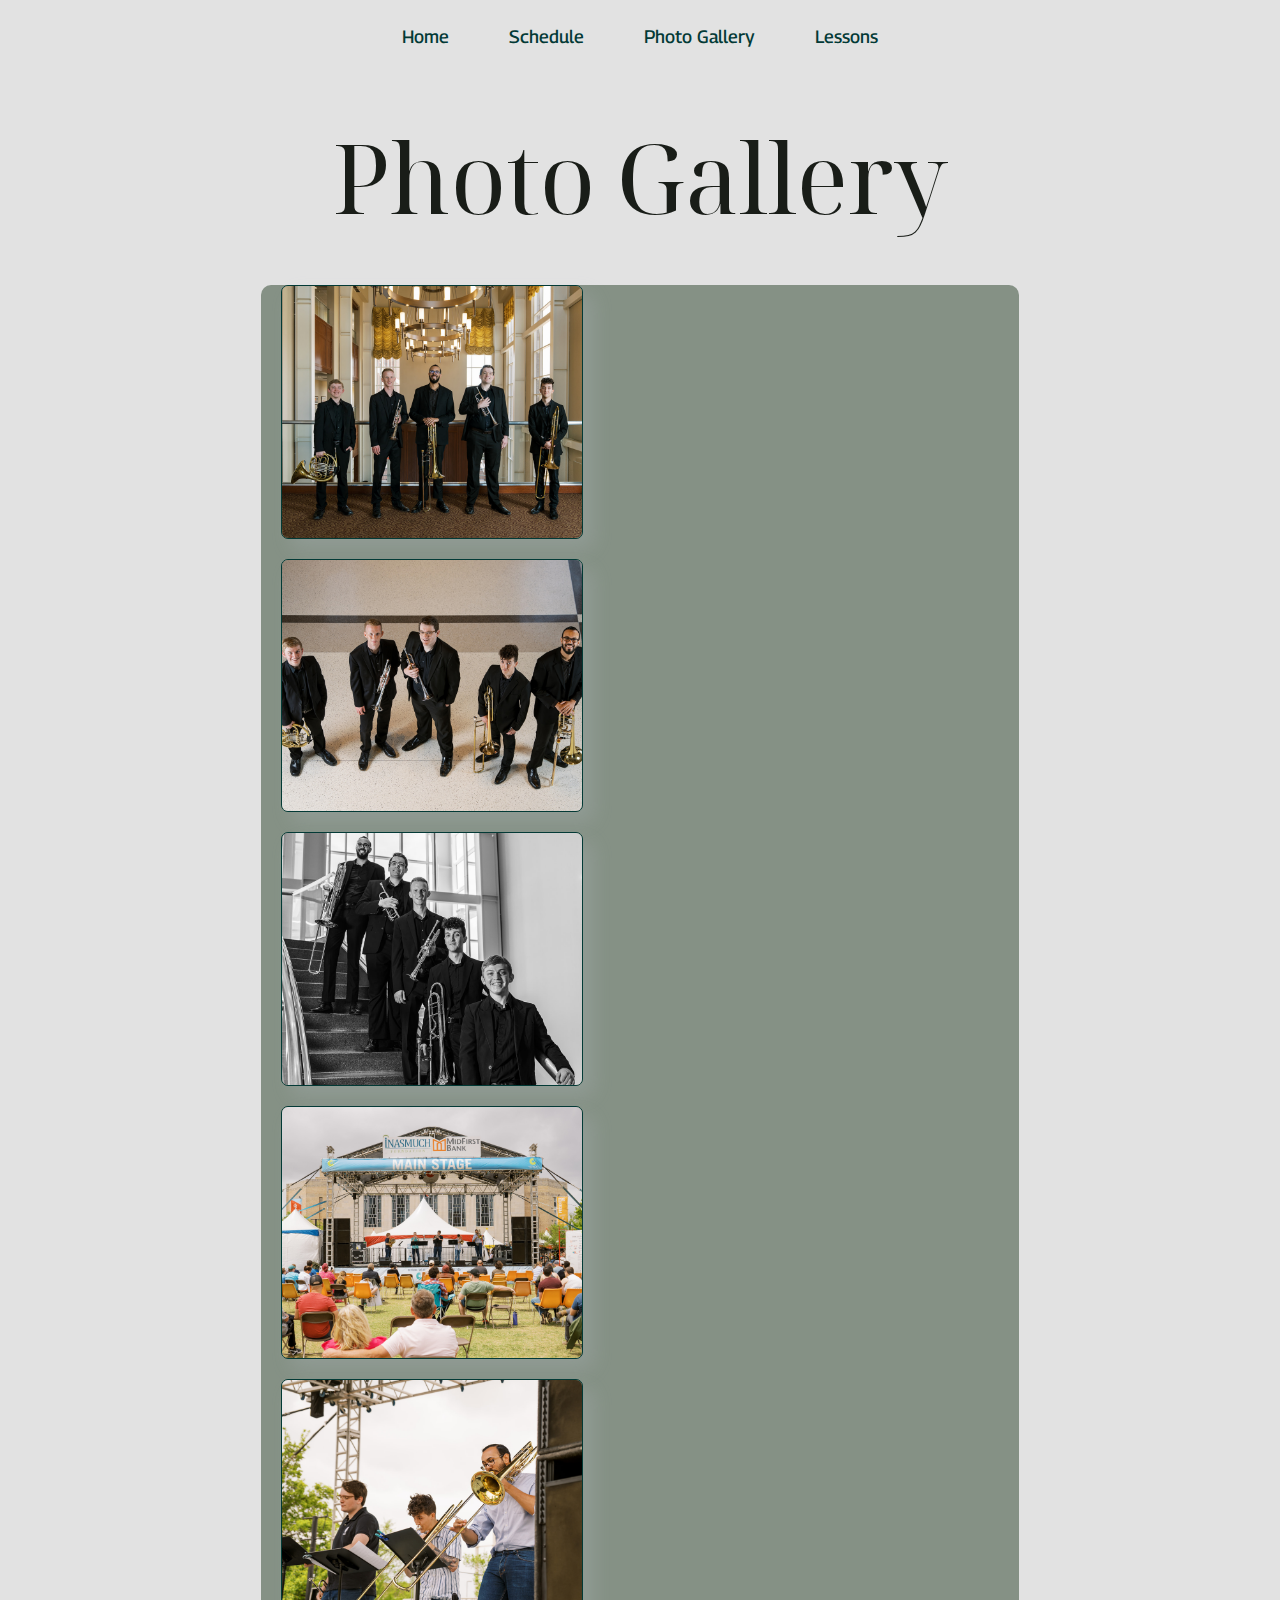
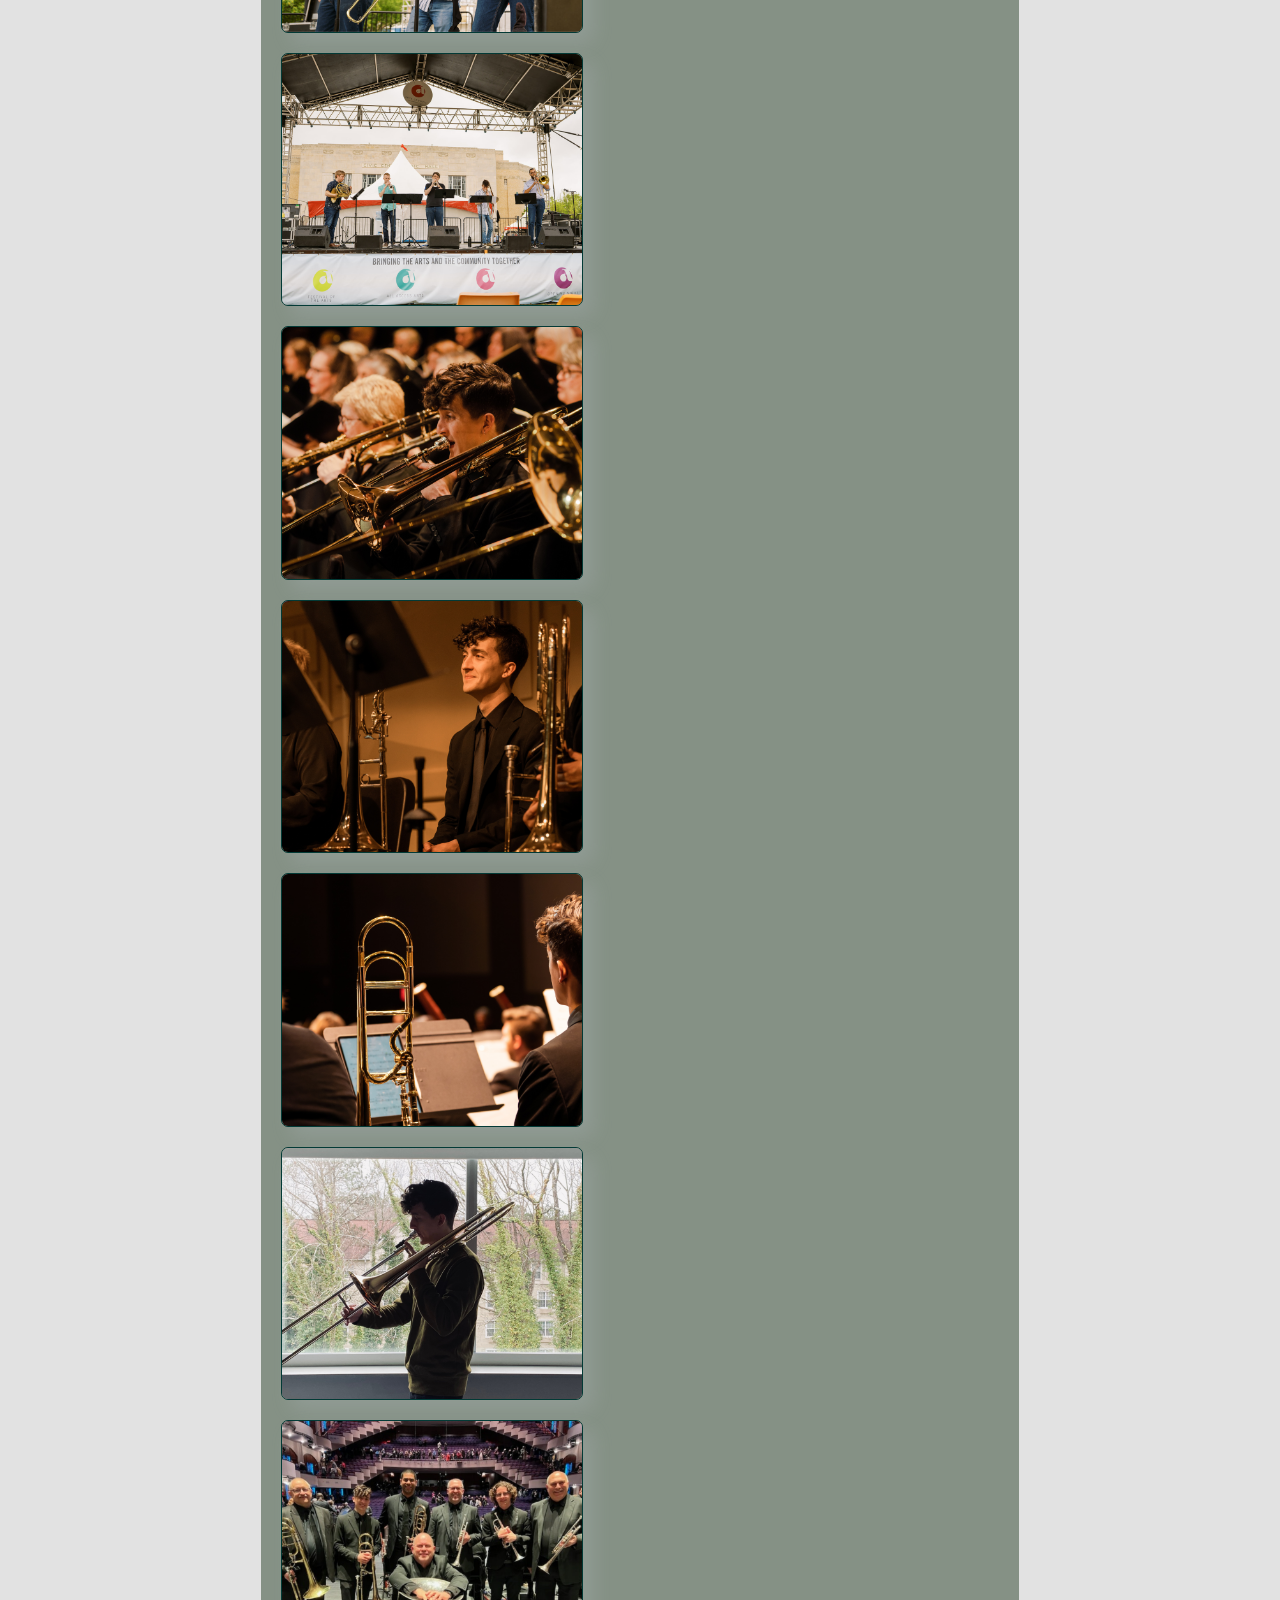
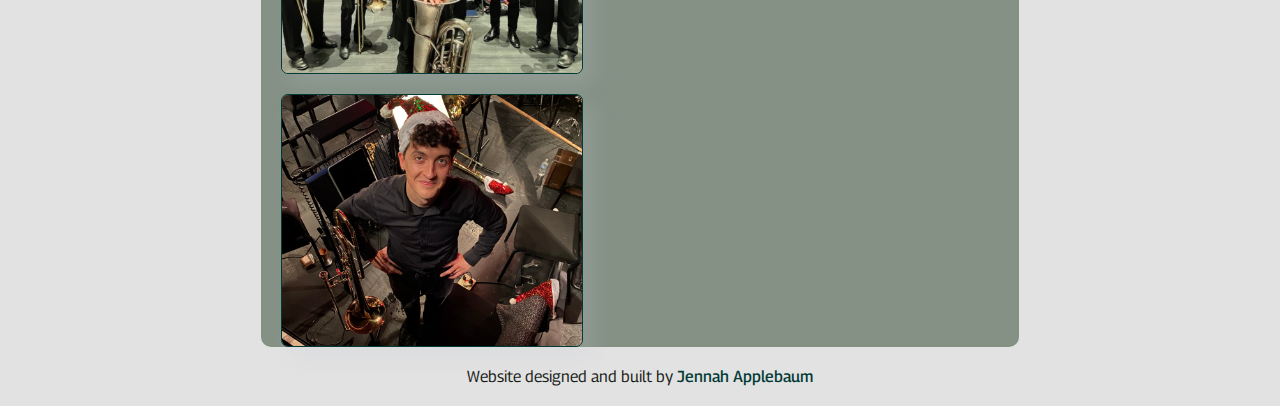
==== gallery.html @ dfe3ff3c "Updated photo grid bottom margin" ====
<!DOCTYPE html>
<html lang="en">
  <head>
    <meta charset="UTF-8" />
    <meta name="viewport" content="width=device-width, initial-scale=1.0" />
    <link
      href="https://cdn.jsdelivr.net/npm/bootstrap@5.3.2/dist/css/bootstrap.min.css"
      rel="stylesheet"
      integrity="sha384-T3c6CoIi6uLrA9TneNEoa7RxnatzjcDSCmG1MXxSR1GAsXEV/Dwwykc2MPK8M2HN"
      crossorigin="anonymous"
    />
    <link rel="preconnect" href="https://fonts.googleapis.com" />
    <link rel="preconnect" href="https://fonts.gstatic.com" crossorigin />
    <link
      href="https://fonts.googleapis.com/css2?family=Georama:ital,wght@0,100..900;1,100..900&family=Noto+Serif+Display:ital,wght@0,100..900;1,100..900&display=swap"
      rel="stylesheet"
    />
    <title>Photos | Andrew Carrillo</title>
    <link rel="stylesheet" href="src/styles.css" />
  </head>
  <body>
    <ul>
      <li><a href="/index.html">Home</a></li>
      <li>
        <a href="/schedule.html">Schedule</a>
      </li>
      <li><a href="/gallery.html">Photo Gallery</a></li>
      <li><a href="/lessons.html">Lessons</a></li>
    </ul>
    <h1>Photo Gallery</h1>
    <br />
    <div class="container text-center">
      <div class="row">
        <span class="col-md-4 mb-1">
          <img
            src="media/carrillo-trombone-ajstegall.png"
            alt="The Classen Brass Quintet - PC: AJ Stegall"
            width="100%"
          />
        </span>
        <span class="col-md-4 mb-1">
          <img
            src="media/carrillo-trombone-ajstegall-2.png"
            alt="The Classen Brass Quintet - PC: AJ Stegall"
            width="100%"
          />
        </span>
        <span class="col-md-4 mb-1">
          <img
            src="media/carrillo-trombone-ajstegall-3.png"
            alt="The Classen Brass Quintet - PC: AJ Stegall"
            width="100%"
          />
        </span>
      </div>

      <div class="row">
        <span class="col-md-4 mb-1">
          <img
            src="media/carrillo-trombone-ajstegall-4.png"
            alt="The Classen Brass Quintet - PC: AJ Stegall"
            width="100%"
          />
        </span>
        <span class="col-md-4 mb-1">
          <img
            src="media/carrillo-trombone-ajstegall-5.png"
            alt="The Classen Brass Quintet - PC: AJ Stegall"
            width="100%"
          />
        </span>
        <span class="col-md-4 mb-1">
          <img
            src="media/carrillo-trombone-ajstegall-6.png"
            alt="The Classen Brass Quintet - PC: AJ Stegall"
            width="100%"
          />
        </span>
      </div>

      <div class="row">
        <span class="col-md-4 mb-1">
          <img
            src="media/carrillo-trombone-lohunter-3.png"
            alt="Bozeman Symphony, PC: Lo Hunter"
            width="100%"
          />
        </span>
        <span class="col-md-4 mb-1">
          <img
            src="media/carrillo-trombone-lohunter-2.png"
            alt="Bozeman Symphony, PC: Lo Hunter"
            width="100%"
          />
        </span>
        <span class="col-md-4 mb-1">
          <img
            src="media/carrillo-trombone-lohunter.png"
            alt="Bozeman Symphony, PC: Lo Hunter"
            width="100%"
          />
        </span>
      </div>

      <div class="row">
        <span class="col-md-4 mb-1">
          <img
            src="media/carrillo-trombone.png"
            alt="Bozeman Symphony, PC: Lo Hunter"
            width="100%"
          />
        </span>
        <span class="col-md-4 mb-1">
          <img
            src="media/carrillo-trombone-2.png"
            alt="Bozeman Symphony, PC: Lo Hunter"
            width="100%"
          />
        </span>
        <span class="col-md-4 mb-1">
          <img
            src="media/carrillo-trombone-3.png"
            alt="Bozeman Symphony, PC: Lo Hunter"
            width="100%"
          />
        </span>
      </div>
    </div>
    <footer>
      Website designed and built by
      <a href="https://www.jennahcodes.com" target="_blank">Jennah Applebaum</a>
    </footer>
  </body>
</html>
---- src/styles.css ----
:root {
  --accent-color: #033a36;
  --background-color: #e2e2e2;
  --dark-color: #191d18;
  --light-color: #859185;
}
body {
  background-color: var(--background-color);
}
ul {
  list-style: none;
  padding: 10px 20px 0px 20px;
  text-align: center;
  display: flex;
  justify-content: center;
}
li {
  color: var(--dark-color);
  display: inline-block;
  font-family: "Georama", sans-serif;
  font-size: large;
  margin: 0px 30px;
}
h1,
h2 {
  color: var(--dark-color);
  font-family: "Noto Serif Display", serif;
  font-size: 96px;
  font-weight: 400;
  margin-bottom: 5px;
  text-align: center;
}
h2 {
  font-size: 48px;
  margin-top: 0px;
  margin-bottom: 20px;
}
h3 {
  color: var(--dark-color);
  font-family: "Noto Serif Display", serif;
  margin-bottom: 0px;
  padding: 3px;
  text-align: center;
  font-size: 14px;
}
p {
  color: var(--dark-color);
  display: block;
  font-family: "Georama", sans-serif;
  line-height: 1.5;
  margin: 0 auto;
  max-width: 85%;
  text-align: center;
}
hr {
  color: var(--background-color);
}
img {
  border: 1.8px solid var(--accent-color);
  border-radius: 7px;
  box-shadow: 10px 10px 20px rgba(193, 199, 215, 0.2);
  display: block;
  margin: 20px 20px;
  max-width: 300px;
}
img:hover {
  transform: scale(1.12, 1.12);
}
a {
  color: var(--accent-color);
  font-weight: 500;
  text-decoration: none;
}
a:hover {
  text-decoration: underline;
}

footer {
  color: var(--dark-color);
  font-family: "Georama", sans-serif;
  margin: 20px;
  text-align: center;
}
button {
  background-color: var(--background-color);
  border: 1px solid var(--accent-color);
  border-radius: 3px;
  box-shadow: 1px 1px 1px var(--dark-color);
  color: var(--accent-color);
  display: block;
  margin: auto;
  padding: 15px;
  text-decoration: none;
  transition: 150ms ease-in-out;
}
.contact-button:hover,
button:hover {
  background-color: var(--accent-color);
  color: var(--background-color);
  cursor: pointer;
  text-decoration: none;
}

.container {
  background-color: var(--light-color);
  border-radius: 10px;
  max-width: 60%;
  margin: 0 auto;
}
.main-image {
  border: 4px double var(--accent-color);
  border-radius: 20px;
  display: block;
  margin: 0 auto;
  max-width: 40%;
  padding: none;
}
.main-image:hover,
.logos:hover {
  transform: none;
}
.logos {
  width: 225px;
  margin: 0 auto;
}
.concerts {
  display: flex;
  justify-content: center;
}
.concerts p {
  font-size: small;
}
.photo-gallery {
  background-color: var(--light-color);
  border-radius: 10px;
  max-width: fit-content;
  margin: 0 auto;
}
.column-one,
.column-two,
.column-three,
.column-four {
  display: flex;
  justify-content: center;
}
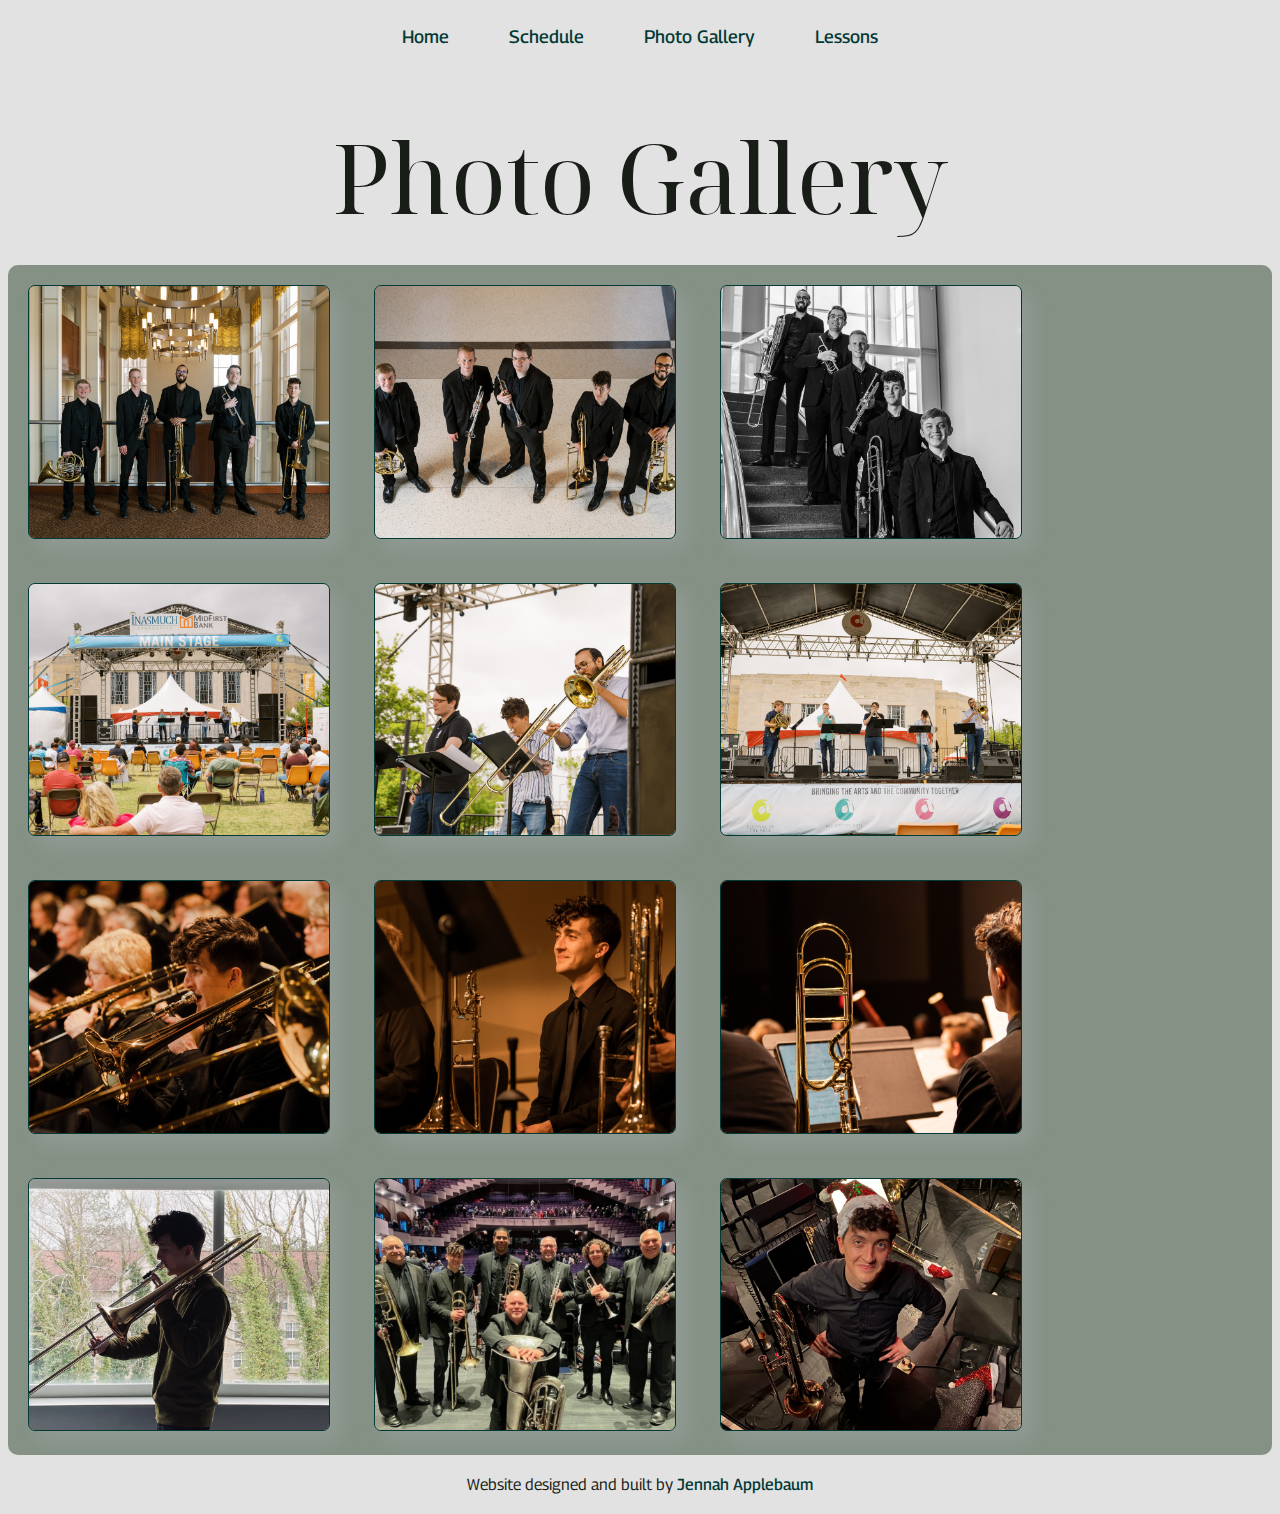
==== commit dfed7616: "Edit to bootstrap grid classes on gallery.html" ====
--- a/gallery.html
+++ b/gallery.html
@@ -30,100 +30,102 @@
     <h1>Photo Gallery</h1>
     <br />
     <div class="container text-center">
-      <div class="row">
-        <span class="col-md-4 mb-1">
-          <img
-            src="media/carrillo-trombone-ajstegall.png"
-            alt="The Classen Brass Quintet - PC: AJ Stegall"
-            width="100%"
-          />
-        </span>
-        <span class="col-md-4 mb-1">
-          <img
-            src="media/carrillo-trombone-ajstegall-2.png"
-            alt="The Classen Brass Quintet - PC: AJ Stegall"
-            width="100%"
-          />
-        </span>
-        <span class="col-md-4 mb-1">
-          <img
-            src="media/carrillo-trombone-ajstegall-3.png"
-            alt="The Classen Brass Quintet - PC: AJ Stegall"
-            width="100%"
-          />
-        </span>
-      </div>
+      <div class="wrapper">
+        <div class="row">
+          <span class="col-md-4">
+            <img
+              src="media/carrillo-trombone-ajstegall.png"
+              alt="The Classen Brass Quintet - PC: AJ Stegall"
+              width="100%"
+            />
+          </span>
+          <span class="col-md-4">
+            <img
+              src="media/carrillo-trombone-ajstegall-2.png"
+              alt="The Classen Brass Quintet - PC: AJ Stegall"
+              width="100%"
+            />
+          </span>
+          <span class="col-md-4">
+            <img
+              src="media/carrillo-trombone-ajstegall-3.png"
+              alt="The Classen Brass Quintet - PC: AJ Stegall"
+              width="100%"
+            />
+          </span>
+        </div>
 
-      <div class="row">
-        <span class="col-md-4 mb-1">
-          <img
-            src="media/carrillo-trombone-ajstegall-4.png"
-            alt="The Classen Brass Quintet - PC: AJ Stegall"
-            width="100%"
-          />
-        </span>
-        <span class="col-md-4 mb-1">
-          <img
-            src="media/carrillo-trombone-ajstegall-5.png"
-            alt="The Classen Brass Quintet - PC: AJ Stegall"
-            width="100%"
-          />
-        </span>
-        <span class="col-md-4 mb-1">
-          <img
-            src="media/carrillo-trombone-ajstegall-6.png"
-            alt="The Classen Brass Quintet - PC: AJ Stegall"
-            width="100%"
-          />
-        </span>
-      </div>
+        <div class="row">
+          <span class="col-md-4">
+            <img
+              src="media/carrillo-trombone-ajstegall-4.png"
+              alt="The Classen Brass Quintet - PC: AJ Stegall"
+              width="100%"
+            />
+          </span>
+          <span class="col-md-4">
+            <img
+              src="media/carrillo-trombone-ajstegall-5.png"
+              alt="The Classen Brass Quintet - PC: AJ Stegall"
+              width="100%"
+            />
+          </span>
+          <span class="col-md-4">
+            <img
+              src="media/carrillo-trombone-ajstegall-6.png"
+              alt="The Classen Brass Quintet - PC: AJ Stegall"
+              width="100%"
+            />
+          </span>
+        </div>
 
-      <div class="row">
-        <span class="col-md-4 mb-1">
-          <img
-            src="media/carrillo-trombone-lohunter-3.png"
-            alt="Bozeman Symphony, PC: Lo Hunter"
-            width="100%"
-          />
-        </span>
-        <span class="col-md-4 mb-1">
-          <img
-            src="media/carrillo-trombone-lohunter-2.png"
-            alt="Bozeman Symphony, PC: Lo Hunter"
-            width="100%"
-          />
-        </span>
-        <span class="col-md-4 mb-1">
-          <img
-            src="media/carrillo-trombone-lohunter.png"
-            alt="Bozeman Symphony, PC: Lo Hunter"
-            width="100%"
-          />
-        </span>
-      </div>
+        <div class="row">
+          <span class="col-md-4">
+            <img
+              src="media/carrillo-trombone-lohunter-3.png"
+              alt="Bozeman Symphony, PC: Lo Hunter"
+              width="100%"
+            />
+          </span>
+          <span class="col-md-4">
+            <img
+              src="media/carrillo-trombone-lohunter-2.png"
+              alt="Bozeman Symphony, PC: Lo Hunter"
+              width="100%"
+            />
+          </span>
+          <span class="col-md-4">
+            <img
+              src="media/carrillo-trombone-lohunter.png"
+              alt="Bozeman Symphony, PC: Lo Hunter"
+              width="100%"
+            />
+          </span>
+        </div>
 
-      <div class="row">
-        <span class="col-md-4 mb-1">
-          <img
-            src="media/carrillo-trombone.png"
-            alt="Bozeman Symphony, PC: Lo Hunter"
-            width="100%"
-          />
-        </span>
-        <span class="col-md-4 mb-1">
-          <img
-            src="media/carrillo-trombone-2.png"
-            alt="Bozeman Symphony, PC: Lo Hunter"
-            width="100%"
-          />
-        </span>
-        <span class="col-md-4 mb-1">
-          <img
-            src="media/carrillo-trombone-3.png"
-            alt="Bozeman Symphony, PC: Lo Hunter"
-            width="100%"
-          />
-        </span>
+        <div class="row">
+          <span class="col-md-4">
+            <img
+              src="media/carrillo-trombone.png"
+              alt="Bozeman Symphony, PC: Lo Hunter"
+              width="100%"
+            />
+          </span>
+          <span class="col-md-4">
+            <img
+              src="media/carrillo-trombone-2.png"
+              alt="Bozeman Symphony, PC: Lo Hunter"
+              width="100%"
+            />
+          </span>
+          <span class="col-md-4">
+            <img
+              src="media/carrillo-trombone-3.png"
+              alt="Bozeman Symphony, PC: Lo Hunter"
+              width="100%"
+            />
+          </span>
+        </div>
       </div>
     </div>
     <footer>
--- a/src/styles.css
+++ b/src/styles.css
@@ -59,7 +59,6 @@
   border: 1.8px solid var(--accent-color);
   border-radius: 7px;
   box-shadow: 10px 10px 20px rgba(193, 199, 215, 0.2);
-  display: block;
   margin: 20px 20px;
   max-width: 300px;
 }
@@ -101,11 +100,10 @@
   text-decoration: none;
 }
 
-.container {
+.wrapper {
   background-color: var(--light-color);
   border-radius: 10px;
-  max-width: 60%;
-  margin: 0 auto;
+  max-width: 100%;
 }
 .main-image {
   border: 4px double var(--accent-color);
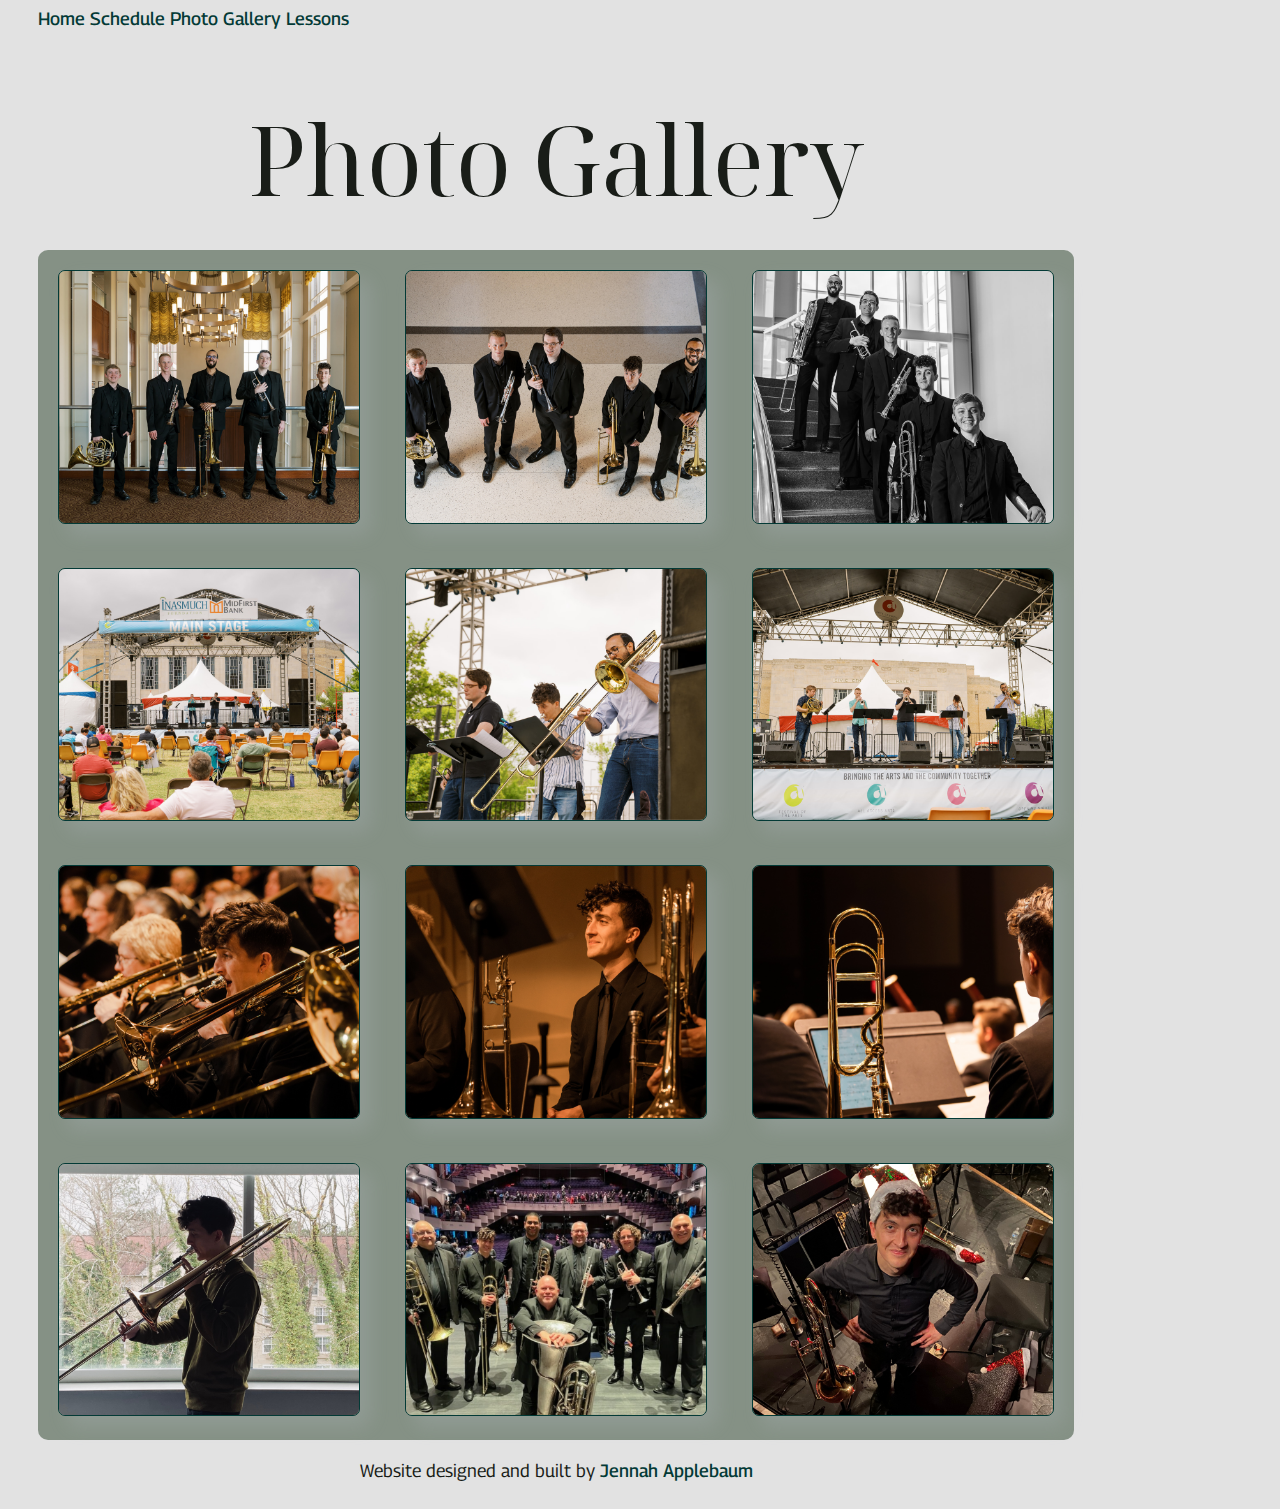
==== commit caa388e2: "Changed navigation to bootstrap flex on all pages" ====
--- a/gallery.html
+++ b/gallery.html
@@ -18,15 +18,23 @@
     <title>Photos | Andrew Carrillo</title>
     <link rel="stylesheet" href="src/styles.css" />
   </head>
+  <div class="container text-center">
+      <div class="header">
+        <div class="d-flex justify-content-evenly mt-4 mb-4">
+          <span>
+         <a href="/index.html">Home</a>
+          </span>
+          <span>
+        <a href="/schedule.html">Schedule</a>
+          </span>
+          <span>
+          <a href="/gallery.html">Photo Gallery</a>
+          </span>
+          <span>
+          <a href="/lessons.html">Lessons</a>
+          </span>
+        </div>
   <body>
-    <ul>
-      <li><a href="/index.html">Home</a></li>
-      <li>
-        <a href="/schedule.html">Schedule</a>
-      </li>
-      <li><a href="/gallery.html">Photo Gallery</a></li>
-      <li><a href="/lessons.html">Lessons</a></li>
-    </ul>
     <h1>Photo Gallery</h1>
     <br />
     <div class="container text-center">
--- a/src/styles.css
+++ b/src/styles.css
@@ -7,14 +7,7 @@
 body {
   background-color: var(--background-color);
 }
-ul {
-  list-style: none;
-  padding: 10px 20px 0px 20px;
-  text-align: center;
-  display: flex;
-  justify-content: center;
-}
-li {
+.header {
   color: var(--dark-color);
   display: inline-block;
   font-family: "Georama", sans-serif;
@@ -121,23 +114,7 @@
   width: 225px;
   margin: 0 auto;
 }
-.concerts {
-  display: flex;
-  justify-content: center;
-}
+
 .concerts p {
   font-size: small;
 }
-.photo-gallery {
-  background-color: var(--light-color);
-  border-radius: 10px;
-  max-width: fit-content;
-  margin: 0 auto;
-}
-.column-one,
-.column-two,
-.column-three,
-.column-four {
-  display: flex;
-  justify-content: center;
-}
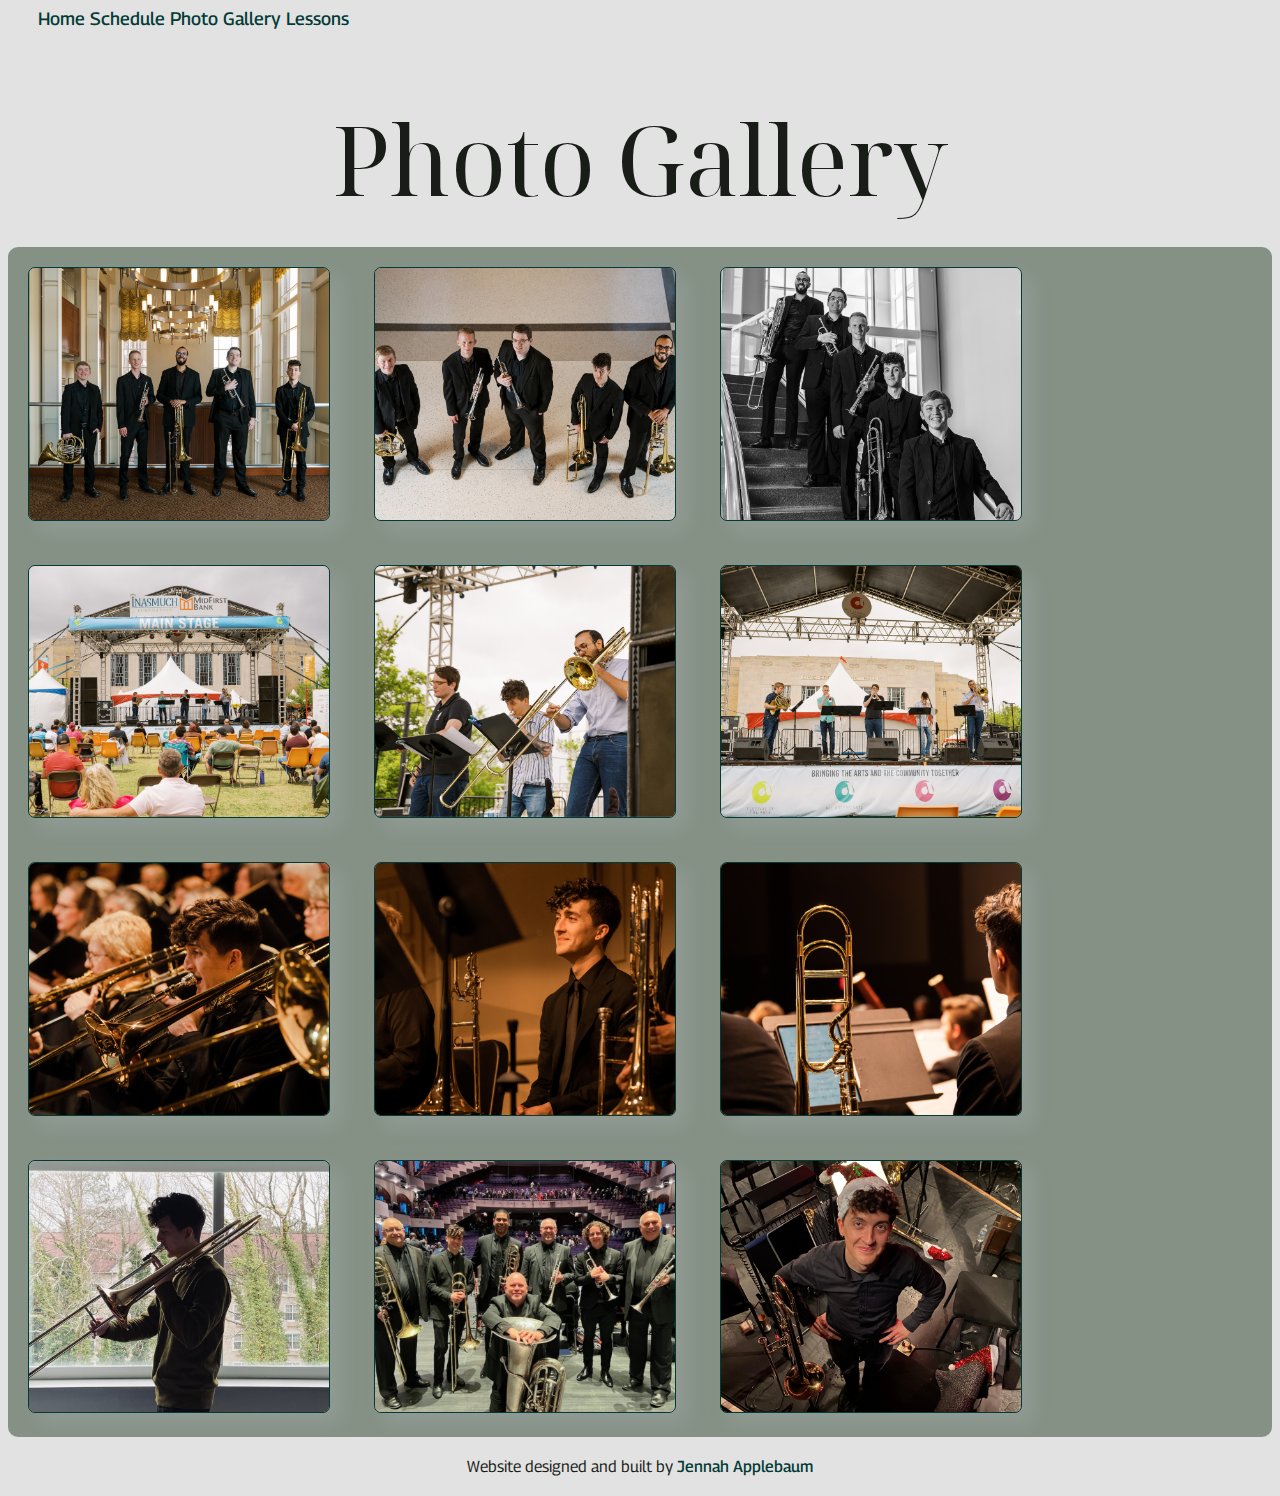
==== commit 44dbf14d: "removed div.header in navigation" ====
--- a/gallery.html
+++ b/gallery.html
@@ -19,21 +19,21 @@
     <link rel="stylesheet" href="src/styles.css" />
   </head>
   <div class="container text-center">
-      <div class="header">
-        <div class="d-flex justify-content-evenly mt-4 mb-4">
-          <span>
-         <a href="/index.html">Home</a>
-          </span>
-          <span>
+    <div class="d-flex justify-content-evenly mt-4 mb-4 header">
+      <span>
+        <a href="/index.html">Home</a>
+      </span>
+      <span>
         <a href="/schedule.html">Schedule</a>
-          </span>
-          <span>
-          <a href="/gallery.html">Photo Gallery</a>
-          </span>
-          <span>
-          <a href="/lessons.html">Lessons</a>
-          </span>
-        </div>
+      </span>
+      <span>
+        <a href="/gallery.html">Photo Gallery</a>
+      </span>
+      <span>
+        <a href="/lessons.html">Lessons</a>
+      </span>
+    </div>
+  </div>
   <body>
     <h1>Photo Gallery</h1>
     <br />
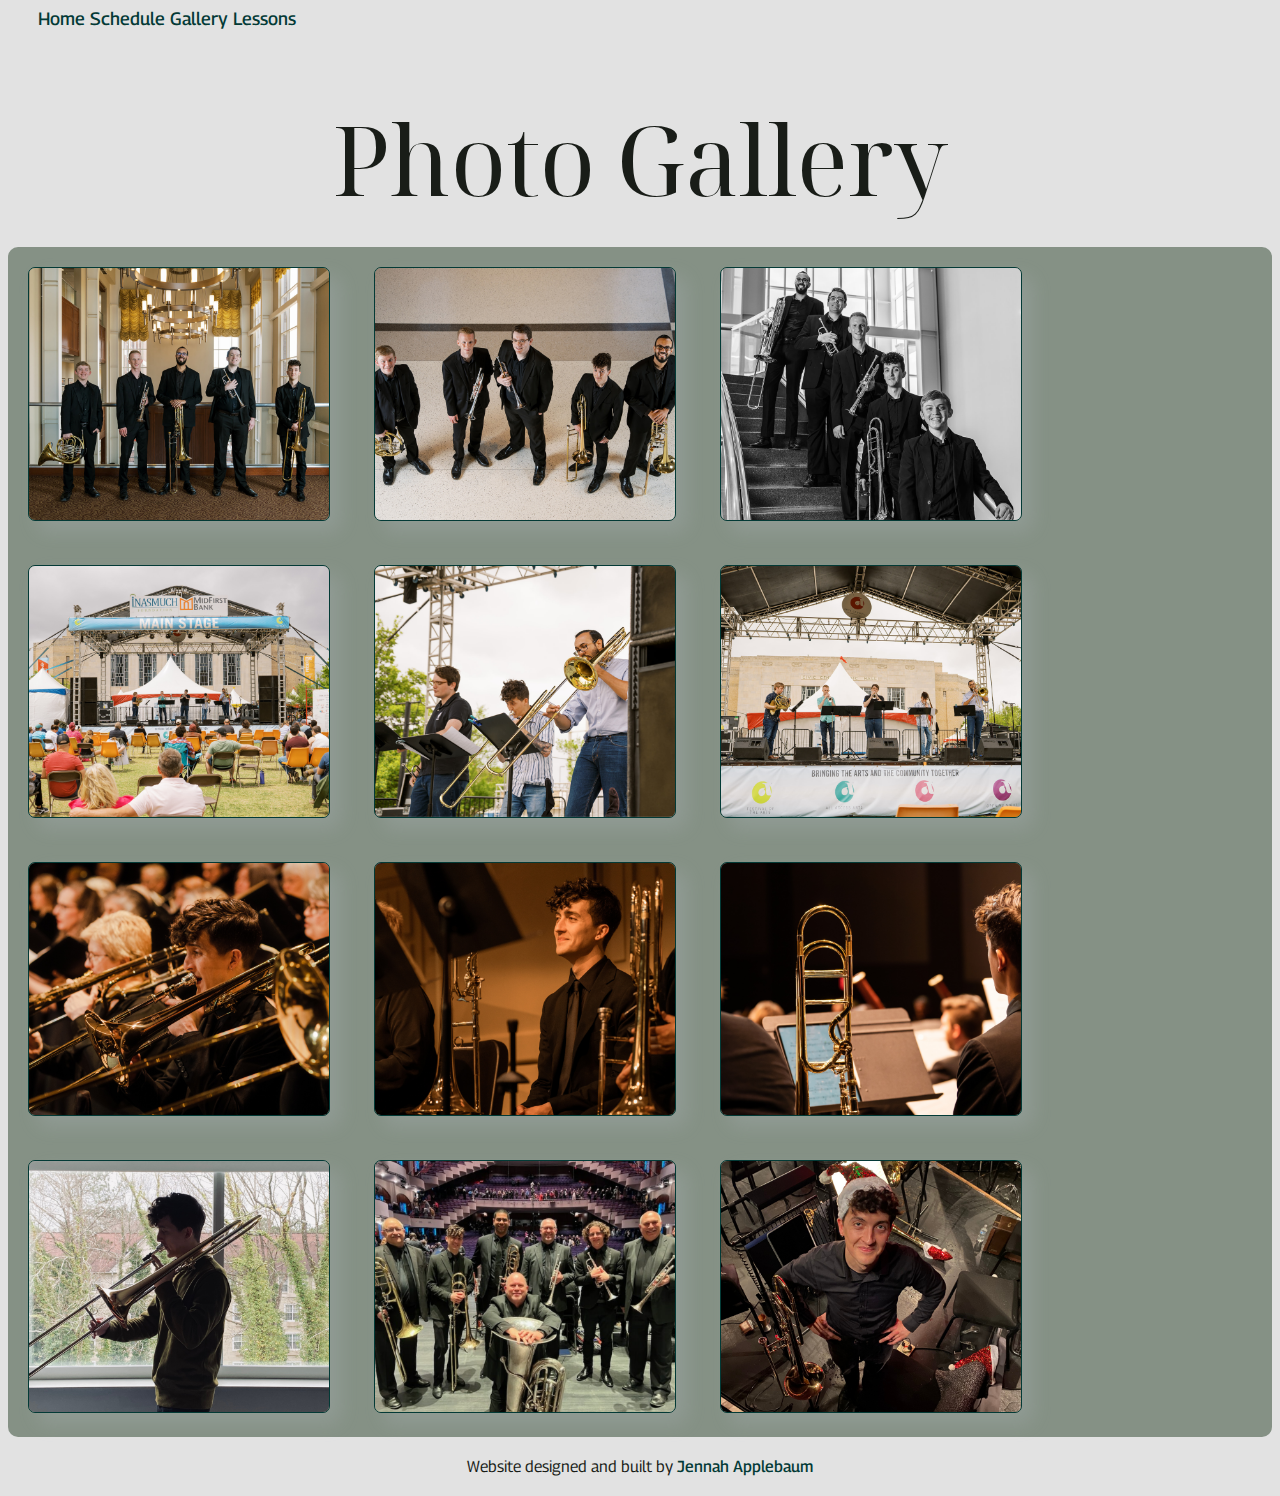
==== commit d3ae76b4: "Renamed Photo Gallery, Gallery" ====
--- a/gallery.html
+++ b/gallery.html
@@ -27,7 +27,7 @@
         <a href="/schedule.html">Schedule</a>
       </span>
       <span>
-        <a href="/gallery.html">Photo Gallery</a>
+        <a href="/gallery.html">Gallery</a>
       </span>
       <span>
         <a href="/lessons.html">Lessons</a>
--- a/src/styles.css
+++ b/src/styles.css
@@ -112,9 +112,9 @@
 }
 .logos {
   width: 225px;
-  margin: 0 auto;
 }
 
 .concerts p {
   font-size: small;
+  margin-bottom: 8px;
 }
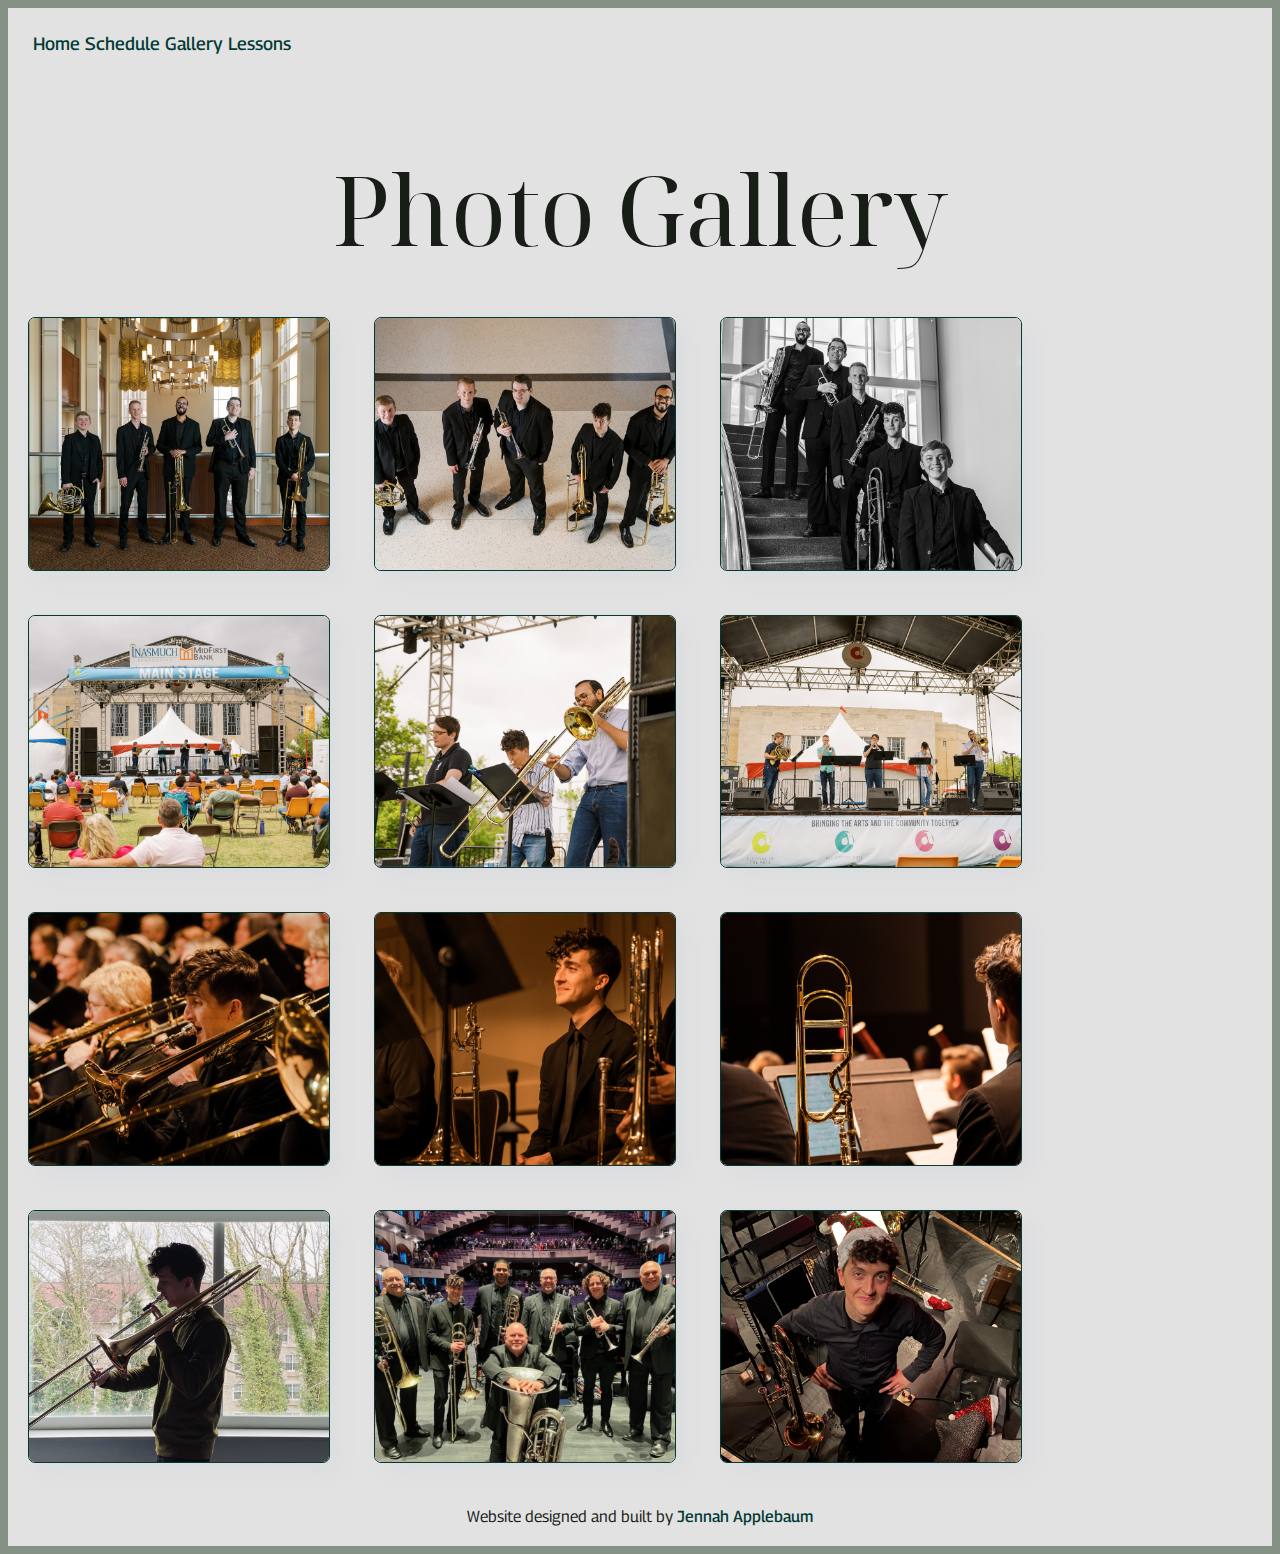
==== commit 69b79fb5: "Improved mobile responsiveness of schedule, gallery, and lessons pages" ====
--- a/gallery.html
+++ b/gallery.html
@@ -3,6 +3,10 @@
   <head>
     <meta charset="UTF-8" />
     <meta name="viewport" content="width=device-width, initial-scale=1.0" />
+    <meta
+      name="description"
+      content="Photo gallery of Andrew Carrillo, Principal Trombonist in the Tulsa Symphony Orchestra"
+    />
     <link
       href="https://cdn.jsdelivr.net/npm/bootstrap@5.3.2/dist/css/bootstrap.min.css"
       rel="stylesheet"
@@ -18,46 +22,44 @@
     <title>Photos | Andrew Carrillo</title>
     <link rel="stylesheet" href="src/styles.css" />
   </head>
-  <div class="container text-center">
-    <div class="d-flex justify-content-evenly mt-4 mb-4 header">
-      <span>
-        <a href="/index.html">Home</a>
-      </span>
-      <span>
-        <a href="/schedule.html">Schedule</a>
-      </span>
-      <span>
-        <a href="/gallery.html">Gallery</a>
-      </span>
-      <span>
-        <a href="/lessons.html">Lessons</a>
-      </span>
-    </div>
-  </div>
   <body>
-    <h1>Photo Gallery</h1>
-    <br />
     <div class="container text-center">
       <div class="wrapper">
+        <div class="d-flex justify-content-evenly mb-4 header">
+          <span>
+            <a href="/index.html">Home</a>
+          </span>
+          <span>
+            <a href="/schedule.html">Schedule</a>
+          </span>
+          <span>
+            <a href="/gallery.html">Gallery</a>
+          </span>
+          <span>
+            <a href="/lessons.html">Lessons</a>
+          </span>
+        </div>
+        <h1>Photo Gallery</h1>
+        <br />
         <div class="row">
           <span class="col-md-4">
             <img
               src="media/carrillo-trombone-ajstegall.png"
-              alt="The Classen Brass Quintet - PC: AJ Stegall"
+              alt="The Classen Brass Quintet at Wanda Bass School of Music - PC: AJ Stegall"
               width="100%"
             />
           </span>
           <span class="col-md-4">
             <img
               src="media/carrillo-trombone-ajstegall-2.png"
-              alt="The Classen Brass Quintet - PC: AJ Stegall"
+              alt="The Classen Brass Quintet at Wanda Bass School of Music - PC: AJ Stegall"
               width="100%"
             />
           </span>
           <span class="col-md-4">
             <img
               src="media/carrillo-trombone-ajstegall-3.png"
-              alt="The Classen Brass Quintet - PC: AJ Stegall"
+              alt="The Classen Brass Quintet at Oklahoma City University - PC: AJ Stegall"
               width="100%"
             />
           </span>
@@ -67,21 +69,21 @@
           <span class="col-md-4">
             <img
               src="media/carrillo-trombone-ajstegall-4.png"
-              alt="The Classen Brass Quintet - PC: AJ Stegall"
+              alt="The Classen Brass Quintet at Festival of the Arts - PC: AJ Stegall"
               width="100%"
             />
           </span>
           <span class="col-md-4">
             <img
               src="media/carrillo-trombone-ajstegall-5.png"
-              alt="The Classen Brass Quintet - PC: AJ Stegall"
+              alt="The Classen Brass Quintet at Festival of the Arts - PC: AJ Stegall"
               width="100%"
             />
           </span>
           <span class="col-md-4">
             <img
               src="media/carrillo-trombone-ajstegall-6.png"
-              alt="The Classen Brass Quintet - PC: AJ Stegall"
+              alt="The Classen Brass Quintet at Festival of the Arts - PC: AJ Stegall"
               width="100%"
             />
           </span>
@@ -115,30 +117,32 @@
           <span class="col-md-4">
             <img
               src="media/carrillo-trombone.png"
-              alt="Bozeman Symphony, PC: Lo Hunter"
+              alt="Andrew Carrillo - Casual"
               width="100%"
             />
           </span>
           <span class="col-md-4">
             <img
               src="media/carrillo-trombone-2.png"
-              alt="Bozeman Symphony, PC: Lo Hunter"
+              alt="South Dakota Symphony Orchestra Brass"
               width="100%"
             />
           </span>
           <span class="col-md-4">
             <img
               src="media/carrillo-trombone-3.png"
-              alt="Bozeman Symphony, PC: Lo Hunter"
+              alt="Andrew Carrillo - Tulsa Ballet's The Nutcracker"
               width="100%"
             />
           </span>
         </div>
+        <footer>
+          Website designed and built by
+          <a href="https://www.jennahcodes.com" target="_blank"
+            >Jennah Applebaum</a
+          >
+        </footer>
       </div>
     </div>
-    <footer>
-      Website designed and built by
-      <a href="https://www.jennahcodes.com" target="_blank">Jennah Applebaum</a>
-    </footer>
   </body>
 </html>
--- a/src/styles.css
+++ b/src/styles.css
@@ -5,14 +5,24 @@
   --light-color: #859185;
 }
 body {
-  background-color: var(--background-color);
+  background-color: var(--light-color);
 }
 .header {
+  background-color: var(--background-color);
   color: var(--dark-color);
   display: inline-block;
   font-family: "Georama", sans-serif;
   font-size: large;
-  margin: 0px 30px;
+  padding: 25px;
+  margin: 0;
+}
+.hero {
+  background-image: linear-gradient(rgba(0, 0, 0, 0.4), rgba(0, 0, 0, 0.6)),
+    url(/media/hero-image.jpg);
+  background-repeat: no-repeat;
+  background-size: cover;
+  margin: 0;
+  padding: 0;
 }
 h1,
 h2 {
@@ -22,6 +32,10 @@
   font-weight: 400;
   margin-bottom: 5px;
   text-align: center;
+}
+.hero h1,
+.hero h2 {
+  color: var(--background-color);
 }
 h2 {
   font-size: 48px;
@@ -70,51 +84,84 @@
 footer {
   color: var(--dark-color);
   font-family: "Georama", sans-serif;
-  margin: 20px;
+  padding: 20px;
   text-align: center;
 }
-button {
-  background-color: var(--background-color);
-  border: 1px solid var(--accent-color);
+.hero a,
+.lessons-button {
   border-radius: 3px;
   box-shadow: 1px 1px 1px var(--dark-color);
   color: var(--accent-color);
-  display: block;
-  margin: auto;
-  padding: 15px;
+  padding: 15px 10px;
+  width: 125px;
   text-decoration: none;
   transition: 150ms ease-in-out;
 }
-.contact-button:hover,
-button:hover {
+.hero a {
+  background-color: var(--background-color);
+  border: 1px solid var(--accent-color);
+  display: block;
+  margin: auto;
+}
+.lessons-button {
   background-color: var(--accent-color);
   color: var(--background-color);
+  display: block;
+  text-align: center;
+}
+.lessons-button:hover,
+.hero a:hover {
   cursor: pointer;
   text-decoration: none;
+  transform: scale(1.12, 1.12);
 }
 
 .wrapper {
-  background-color: var(--light-color);
-  border-radius: 10px;
-  max-width: 100%;
+  background-color: var(--background-color);
 }
 .main-image {
-  border: 4px double var(--accent-color);
-  border-radius: 20px;
-  display: block;
-  margin: 0 auto;
-  max-width: 40%;
+  max-width: 525px;
+  margin-bottom: 0px;
   padding: none;
 }
 .main-image:hover,
 .logos:hover {
   transform: none;
 }
+.about-paragraph {
+  text-align: left;
+
+  padding: 125px 0;
+}
 .logos {
-  width: 225px;
+  max-width: 225px;
+  border: none;
+  box-shadow: none;
+  margin-bottom: 50px;
 }
 
 .concerts p {
   font-size: small;
-  margin-bottom: 8px;
+  margin-bottom: 10px;
 }
+@media (max-width: 768px) {
+  h1 {
+    font-size: 48px;
+  }
+  h2 {
+    font-size: 24px;
+  }
+  .about-paragraph {
+    text-align: center;
+    padding: 25px 5px;
+  }
+  .main-image {
+    max-width: 80%;
+  }
+  img:hover {
+    transform: none;
+  }
+  .lessons-button {
+    margin: 0 auto;
+  }
+}
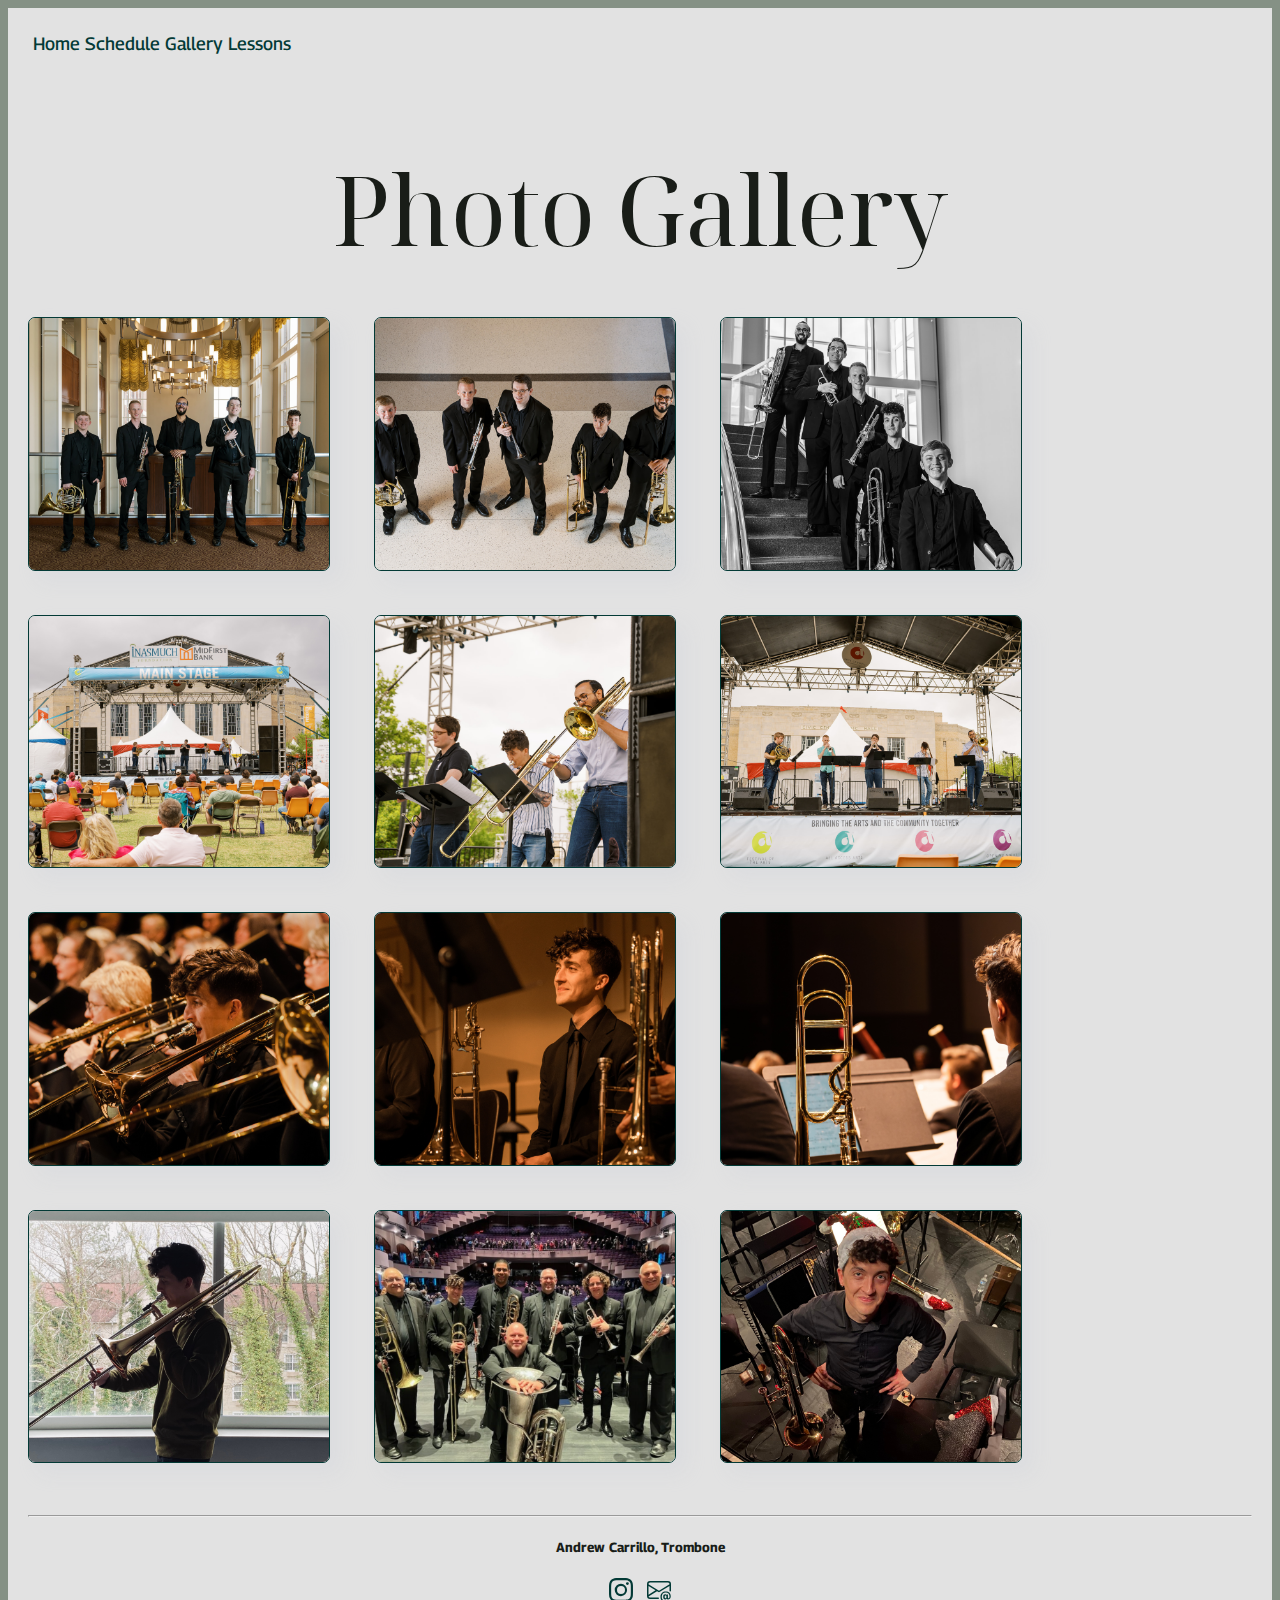
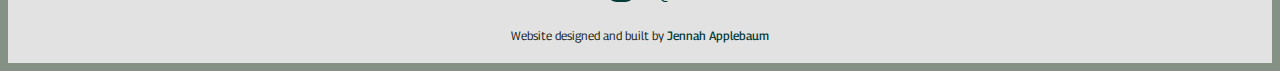
==== commit d3721911: "Installed Bootstrap icons and updated footer content" ====
--- a/gallery.html
+++ b/gallery.html
@@ -18,6 +18,10 @@
     <link
       href="https://fonts.googleapis.com/css2?family=Georama:ital,wght@0,100..900;1,100..900&family=Noto+Serif+Display:ital,wght@0,100..900;1,100..900&display=swap"
       rel="stylesheet"
+    />
+    <link
+      rel="stylesheet"
+      href="https://cdn.jsdelivr.net/npm/bootstrap-icons@1.11.3/font/bootstrap-icons.min.css"
     />
     <title>Photos | Andrew Carrillo</title>
     <link rel="stylesheet" href="src/styles.css" />
@@ -137,10 +141,57 @@
           </span>
         </div>
         <footer>
-          Website designed and built by
-          <a href="https://www.jennahcodes.com" target="_blank"
-            >Jennah Applebaum</a
-          >
+          <hr />
+          <h5>Andrew Carrillo, Trombone</h5>
+          <p>
+            <a
+              href="https://www.instagram.com/carrillotrombone/"
+              target="_blank"
+              class="footer-icons"
+            >
+              <svg
+                xmlns="http://www.w3.org/2000/svg"
+                width="24"
+                height="24"
+                fill="currentColor"
+                class="bi bi-instagram"
+                viewBox="0 0 16 16"
+              >
+                <path
+                  d="M8 0C5.829 0 5.556.01 4.703.048 3.85.088 3.269.222 2.76.42a3.9 3.9 0 0 0-1.417.923A3.9 3.9 0 0 0 .42 2.76C.222 3.268.087 3.85.048 4.7.01 5.555 0 5.827 0 8.001c0 2.172.01 2.444.048 3.297.04.852.174 1.433.372 1.942.205.526.478.972.923 1.417.444.445.89.719 1.416.923.51.198 1.09.333 1.942.372C5.555 15.99 5.827 16 8 16s2.444-.01 3.298-.048c.851-.04 1.434-.174 1.943-.372a3.9 3.9 0 0 0 1.416-.923c.445-.445.718-.891.923-1.417.197-.509.332-1.09.372-1.942C15.99 10.445 16 10.173 16 8s-.01-2.445-.048-3.299c-.04-.851-.175-1.433-.372-1.941a3.9 3.9 0 0 0-.923-1.417A3.9 3.9 0 0 0 13.24.42c-.51-.198-1.092-.333-1.943-.372C10.443.01 10.172 0 7.998 0zm-.717 1.442h.718c2.136 0 2.389.007 3.232.046.78.035 1.204.166 1.486.275.373.145.64.319.92.599s.453.546.598.92c.11.281.24.705.275 1.485.039.843.047 1.096.047 3.231s-.008 2.389-.047 3.232c-.035.78-.166 1.203-.275 1.485a2.5 2.5 0 0 1-.599.919c-.28.28-.546.453-.92.598-.28.11-.704.24-1.485.276-.843.038-1.096.047-3.232.047s-2.39-.009-3.233-.047c-.78-.036-1.203-.166-1.485-.276a2.5 2.5 0 0 1-.92-.598 2.5 2.5 0 0 1-.6-.92c-.109-.281-.24-.705-.275-1.485-.038-.843-.046-1.096-.046-3.233s.008-2.388.046-3.231c.036-.78.166-1.204.276-1.486.145-.373.319-.64.599-.92s.546-.453.92-.598c.282-.11.705-.24 1.485-.276.738-.034 1.024-.044 2.515-.045zm4.988 1.328a.96.96 0 1 0 0 1.92.96.96 0 0 0 0-1.92m-4.27 1.122a4.109 4.109 0 1 0 0 8.217 4.109 4.109 0 0 0 0-8.217m0 1.441a2.667 2.667 0 1 1 0 5.334 2.667 2.667 0 0 1 0-5.334"
+                />
+              </svg>
+            </a>
+
+            <a
+              href="mailto:carrillotrombone@gmail.com"
+              target="_blank"
+              class="footer-icons"
+            >
+              <svg
+                xmlns="http://www.w3.org/2000/svg"
+                width="24"
+                height="24"
+                fill="currentColor"
+                class="bi bi-envelope-at"
+                viewBox="0 0 16 16"
+              >
+                <path
+                  d="M2 2a2 2 0 0 0-2 2v8.01A2 2 0 0 0 2 14h5.5a.5.5 0 0 0 0-1H2a1 1 0 0 1-.966-.741l5.64-3.471L8 9.583l7-4.2V8.5a.5.5 0 0 0 1 0V4a2 2 0 0 0-2-2zm3.708 6.208L1 11.105V5.383zM1 4.217V4a1 1 0 0 1 1-1h12a1 1 0 0 1 1 1v.217l-7 4.2z"
+                />
+                <path
+                  d="M14.247 14.269c1.01 0 1.587-.857 1.587-2.025v-.21C15.834 10.43 14.64 9 12.52 9h-.035C10.42 9 9 10.36 9 12.432v.214C9 14.82 10.438 16 12.358 16h.044c.594 0 1.018-.074 1.237-.175v-.73c-.245.11-.673.18-1.18.18h-.044c-1.334 0-2.571-.788-2.571-2.655v-.157c0-1.657 1.058-2.724 2.64-2.724h.04c1.535 0 2.484 1.05 2.484 2.326v.118c0 .975-.324 1.39-.639 1.39-.232 0-.41-.148-.41-.42v-2.19h-.906v.569h-.03c-.084-.298-.368-.63-.954-.63-.778 0-1.259.555-1.259 1.4v.528c0 .892.49 1.434 1.26 1.434.471 0 .896-.227 1.014-.643h.043c.118.42.617.648 1.12.648m-2.453-1.588v-.227c0-.546.227-.791.573-.791.297 0 .572.192.572.708v.367c0 .573-.253.744-.564.744-.354 0-.581-.215-.581-.8Z"
+                />
+              </svg>
+            </a>
+          </p>
+          <br />
+          <div class="website-credit">
+            Website designed and built by
+            <a href="https://www.jennahcodes.com" target="_blank"
+              >Jennah Applebaum</a
+            >
+          </div>
         </footer>
       </div>
     </div>
--- a/src/styles.css
+++ b/src/styles.css
@@ -60,7 +60,7 @@
   text-align: center;
 }
 hr {
-  color: var(--background-color);
+  color: var(--light-color);
 }
 img {
   border: 1.8px solid var(--accent-color);
@@ -86,6 +86,13 @@
   font-family: "Georama", sans-serif;
   padding: 20px;
   text-align: center;
+}
+.footer-icons {
+  color: var(--accent-color);
+  margin: 5px;
+}
+.footer-icons:hover {
+  text-decoration: none;
 }
 .hero a,
 .lessons-button {
@@ -144,12 +151,15 @@
   font-size: small;
   margin-bottom: 10px;
 }
+.website-credit {
+  font-size: 12px;
+}
 @media (max-width: 768px) {
   h1 {
-    font-size: 48px;
+    font-size: 54px;
   }
   h2 {
-    font-size: 24px;
+    font-size: 32px;
   }
   .about-paragraph {
     text-align: center;
